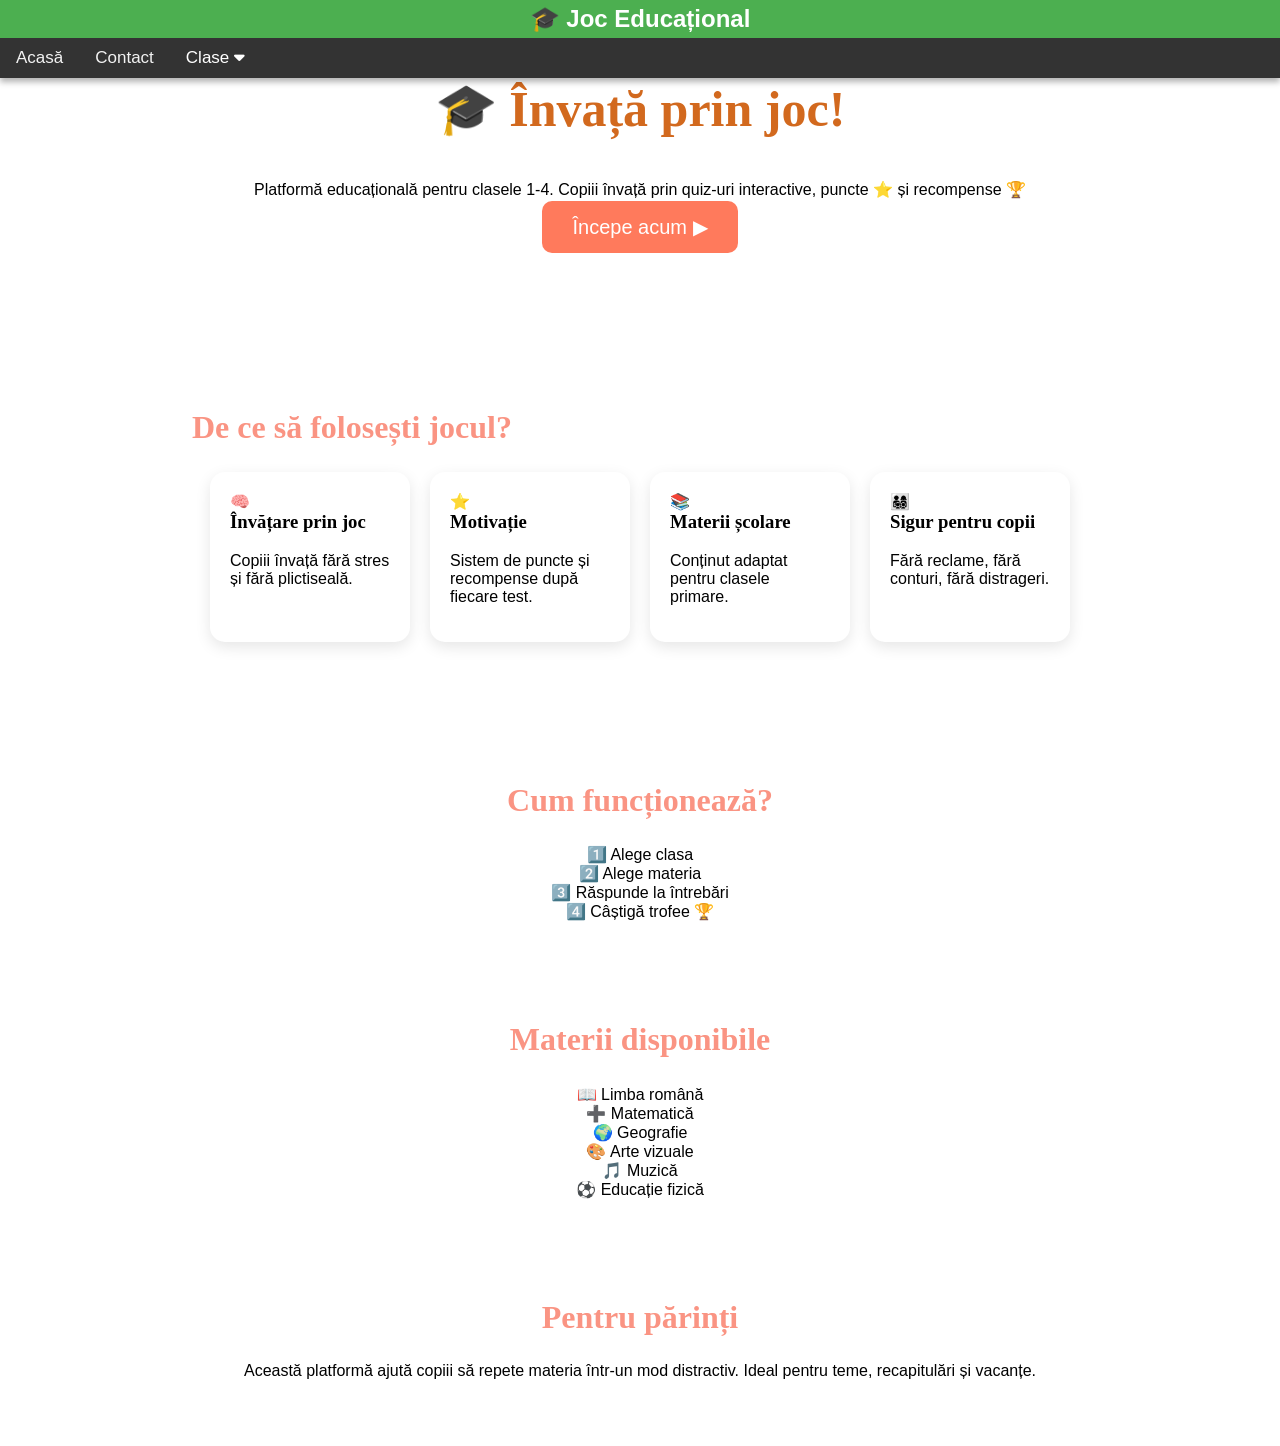
==== index.html @ 8095d3cc "Add files via upload" ====
<!DOCTYPE html>
<html lang="ro">

<head>
    <meta charset="UTF-8">
    <meta name="viewport" content="width=device-width, initial-scale=1.0">
    <title>Joc Educațional</title>
    <link rel="stylesheet" href="css/style.css">
    <script src="js/js.js" defer></script>
    <script src="js/drop.js"></script>
    <link rel="stylesheet" href="https://cdnjs.cloudflare.com/ajax/libs/font-awesome/6.1.1/css/all.min.css" />
</head>

<body>

    <!-- Header fix -->
    <header id="header">
        <!-- Logo -->
        <div id="logo">
            🎓 <span>Joc Educațional</span>
        </div>

        <!-- Meniu topnav -->
        <div class="topnav" id="myTopnav">
            <a href="index.html">Acasă</a>
            <a href="pages/contact.html">Contact</a>
            <div class="dropdown">
                <button class="dropbtn">Clase
                    <i class="fa fa-caret-down"></i>
                </button>
                <div class="dropdown-content">
                    <a href="pages/clase.html?class=1">Clasa 1</a>
                    <a href="pages/clase.html?class=2">Clasa 2</a>
                    <a href="pages/clase.html?class=3">Clasa 3</a>
                    <a href="pages/clase.html?class=4">Clasa 4</a>
                </div>
            </div>
            <a href="javascript:void(0);" class="icon" onclick="myFunction()">&#9776;</a>
        </div>
    </header>

    <section class="hero">
        <h1>🎓 Învață prin joc!</h1>
        <p>
            Platformă educațională pentru clasele 1-4.
            Copiii învață prin quiz-uri interactive, puncte ⭐ și recompense 🏆
        </p>

        <a href="pages/clase.html?class=1" class="start-main-btn">
            Începe acum ▶
        </a>
    </section>

    <section class="benefits">
        <h2>De ce să folosești jocul?</h2>

        <div class="benefit-cards">
            <div class="card">
                🧠
                <h3>Învățare prin joc</h3>
                <p>Copiii învață fără stres și fără plictiseală.</p>
            </div>

            <div class="card">
                ⭐
                <h3>Motivație</h3>
                <p>Sistem de puncte și recompense după fiecare test.</p>
            </div>

            <div class="card">
                📚
                <h3>Materii școlare</h3>
                <p>Conținut adaptat pentru clasele primare.</p>
            </div>

            <div class="card">
                👨‍👩‍👧‍👦
                <h3>Sigur pentru copii</h3>
                <p>Fără reclame, fără conturi, fără distrageri.</p>
            </div>
        </div>
    </section>

    <section class="steps">
        <h2>Cum funcționează?</h2>

        <div class="step">1️⃣ Alege clasa</div>
        <div class="step">2️⃣ Alege materia</div>
        <div class="step">3️⃣ Răspunde la întrebări</div>
        <div class="step">4️⃣ Câștigă trofee 🏆</div>
    </section>

    <section class="subjects-preview">
        <h2>Materii disponibile</h2>

        <div class="subjects-grid">
            <div>📖 Limba română</div>
            <div>➕ Matematică</div>
            <div>🌍 Geografie</div>
            <div>🎨 Arte vizuale</div>
            <div>🎵 Muzică</div>
            <div>⚽ Educație fizică</div>
        </div>
    </section>

    <section class="parents">
        <h2>Pentru părinți</h2>
        <p>
            Această platformă ajută copiii să repete materia într-un mod distractiv.
            Ideal pentru teme, recapitulări și vacanțe.
        </p>
    </section>


</body>

</html>
---- css/style.css ----
* {
  box-sizing: border-box;
}


/* Body și font */
body,
html {
  margin: 0;
  padding: 0;
  height: 100%;
  font-family: Arial, sans-serif;
}

main {
  min-height: 100vh;
}

/* Header fix sus */
#header {
  position: fixed;
  top: 0;
  left: 0;
  width: 100%;
  background-color: #4CAF50;
  color: white;
  z-index: 100;
  display: flex;
  flex-direction: column;
  align-items: center;
  box-shadow: 0 4px 6px rgba(0, 0, 0, 0.3);
}

/* Logo */
#logo {
  font-size: 24px;
  font-weight: bold;
  padding: 5px 10px;
}

/* Topnav */
.topnav {
  width: 100%;
  background-color: #333;
  overflow: hidden;
}

.topnav a {
  float: left;
  display: block;
  color: #f2f2f2;
  text-align: center;
  padding: 10px 16px;
  text-decoration: none;
  font-size: 17px;
}

.topnav a:hover,
.dropdown:hover .dropbtn {
  background-color: #555;
  color: white;
}

.dropdown {
  float: left;
  overflow: hidden;
}

.dropdown .dropbtn {
  font-size: 17px;
  border: none;
  outline: none;
  color: white;
  padding: 10px 16px;
  background-color: inherit;
  font-family: inherit;
  margin: 0;
  cursor: pointer;
}

.dropdown-content {
  display: none;
  position: absolute;
  background-color: #f9f9f9;
  min-width: 160px;
  box-shadow: 0px 8px 16px rgba(0, 0, 0, 0.2);
  z-index: 101;
}

.dropdown-content a {
  float: none;
  color: black;
  padding: 12px 16px;
  text-decoration: none;
  display: block;
  text-align: left;
}

.dropdown-content a:hover {
  background-color: #ddd;
  color: black;
}

.dropdown:hover .dropdown-content {
  display: block;
}

.topnav .icon {
  display: none;
}

/* hero */


.hero {
  text-align: center;
  padding: 80px 20px;
}

.hero h1 {
  font-size: 50px;
}

.start-main-btn {
  background: #ff7a5c;
  padding: 15px 30px;
  border-radius: 10px;
  color: white;
  text-decoration: none;
  font-size: 20px;
}

.benefit-cards {
  display: flex;
  justify-content: center;
  gap: 20px;
  flex-wrap: wrap;
}

.card {
  background: white;
  padding: 20px;
  border-radius: 15px;
  width: 200px;
  box-shadow: 0 5px 15px rgba(0, 0, 0, 0.1);
}

.steps,
.subjects-preview,
.parents {
  text-align: center;
  padding: 50px 20px;
}

/* contacte */


h1,
h2,
h3,
h4,
h5,
h6 {
  margin-top: 0;
  font-family: "Dancing Script", cursive;
}

h1 {
  font-size: 270%;
  color: chocolate;
}

h2 {
  font-size: 200%;
  color: #fa9483;
}

section {
  padding: 90px 15%;
}

.centered {
  text-align: center;
}


.harta {
  width: 100%;
  height: 40vh;
  border-radius: 5px;
}

.row {
  overflow: auto;
}

[class^="col-"] {
  float: left;
  padding: 0px 10px;
}

.col-50 {
  width: 50%;
}

.contacte,
.cform {
  border: 2px solid #f3deca;
  border-radius: 5px;
  background-color: #f3deca5c;
  padding: 5px 5%;
  height: 325px;
  margin-bottom: 15px;
}

.cform input,
.cform textarea {
  width: 100%;
  font-size: 15px;
  font-family: inherit;
  margin-bottom: 10px;
  padding: 4px 6px;

}

@media (max-width: 800px) {

  section {
    padding: 90px 10px;
  }

  .vframe {
    height: 55vw;
  }

  [class^="col-"] {
    width: 100% !important;
  }
}

@media screen and (max-width: 600px) {

  .topnav a:not(:first-child),
  .dropdown .dropbtn {
    display: none;
  }

  .topnav a.icon {
    float: right;
    display: block;
  }

  .topnav.responsive {
    position: relative;
  }

  .topnav.responsive a.icon {
    position: absolute;
    right: 0;
    top: 0;
  }

  .topnav.responsive a {
    float: none;
    display: block;
    text-align: left;
  }

  .topnav.responsive .dropdown {
    float: none;
  }

  .topnav.responsive .dropdown-content {
    position: relative;
  }

  .topnav.responsive .dropdown .dropbtn {
    display: block;
    width: 100%;
    text-align: left;
  }
}

/* Background joc */
#background {
  position: relative;
  top: 120px;
  bottom: 60px;
  height: calc(100vh - 180px);
  overflow-y: auto;
  padding: 20px;
  background: linear-gradient(to right, #a1c4fd, #c2e9fb);
}

/* Centru alb */
#center {
  position: relative;
  z-index: 10;
  background-color: white;
  width: 80%;
  max-width: 600px;
  padding: 20px;
  margin: auto;
  border-radius: 20px;
  text-align: center;
  box-shadow: 0 0 20px rgba(0, 0, 0, 0.3);
}

/* Butoane */
button {
  padding: 12px 20px;
  margin: 5px;
  font-size: 18px;
  border: none;
  border-radius: 10px;
  cursor: pointer;
  transition: 0.3s;
}

button:hover {
  transform: scale(1.1);
}

/* Quiz buttons */
#quiz button {
  display: block;
  width: 80%;
  margin: 10px auto;
  font-size: 20px;
}

/* Stele și cupă */
.star {
  font-size: 50px;
  animation: pop 0.5s;
}

.sad-star {
  font-size: 50px;
  animation: shake 0.5s;
}

.trophy {
  font-size: 80px;
  margin: 20px;
  animation: bounce 1s infinite alternate;
}

@keyframes pop {
  0% {
    transform: scale(0);
  }

  50% {
    transform: scale(1.3);
  }

  100% {
    transform: scale(1);
  }
}

@keyframes shake {
  0% {
    transform: translateX(0);
  }

  25% {
    transform: translateX(-10px);
  }

  50% {
    transform: translateX(10px);
  }

  75% {
    transform: translateX(-10px);
  }

  100% {
    transform: translateX(0);
  }
}

@keyframes bounce {
  from {
    transform: translateY(0);
  }

  to {
    transform: translateY(-20px);
  }
}
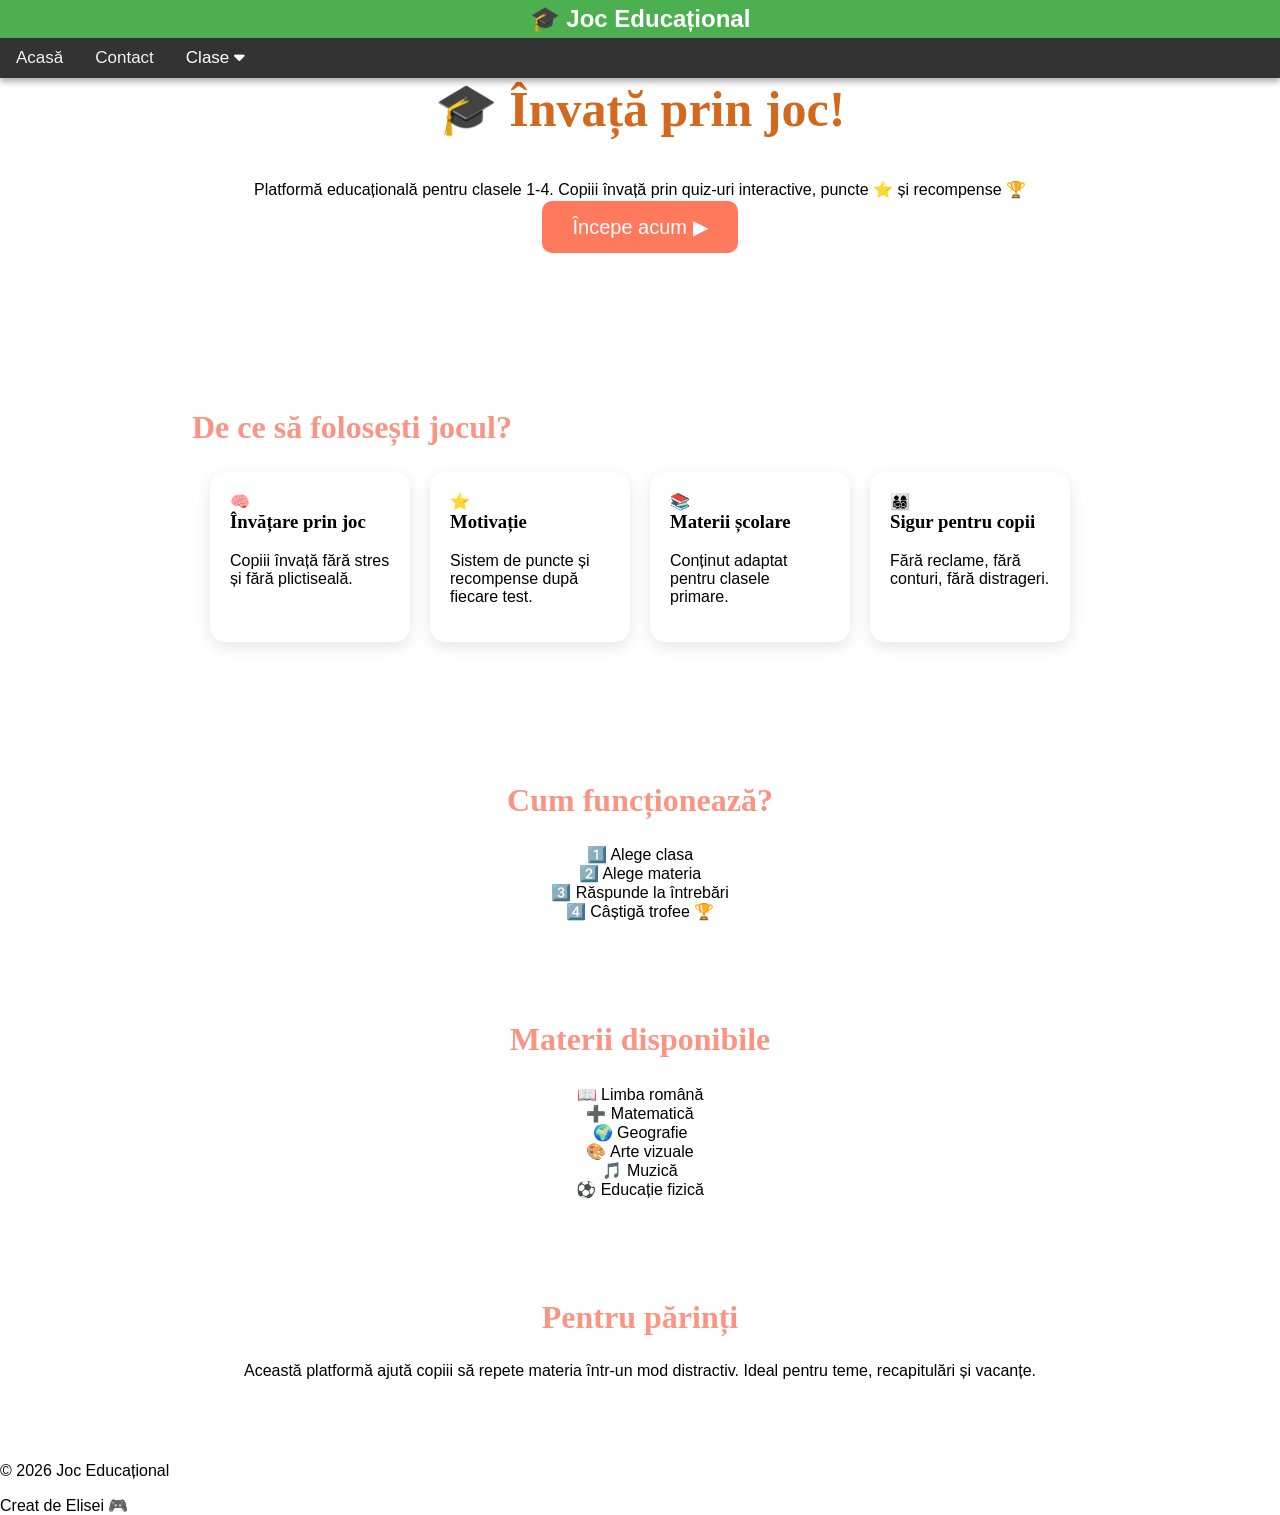
==== commit 44388033: "Fix HTML structure and add footer" ====
--- a/index.html
+++ b/index.html
@@ -111,7 +111,14 @@
         </p>
     </section>
 
+    <footer id="footer">
+  <div class="footer-content">
+    <p>© 2026 Joc Educațional</p>
+    <p>Creat de Elisei 🎮</p>
+  </div>
+</footer>
+
 
 </body>
 
-</html>+</html>
